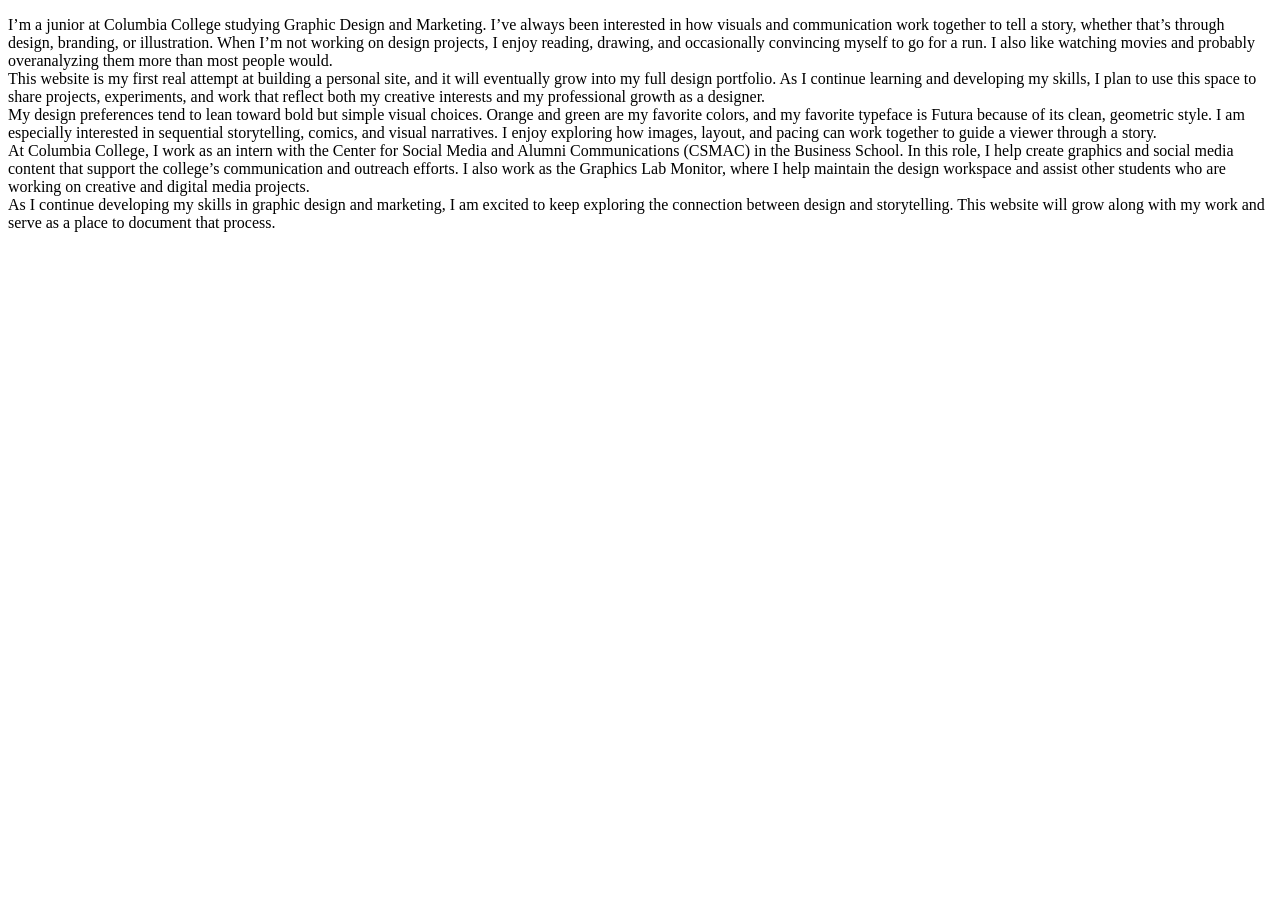
==== index.html @ 212d746a "Add files via upload" ====
<!DOCTYPE html>

<html>
	<body>

		<p id= "description">
			I’m a junior at Columbia College studying Graphic Design and Marketing. I’ve always been interested in how visuals and communication work together to tell a story, whether that’s through design, branding, or illustration. When I’m not working on design projects, I enjoy reading, drawing, and occasionally convincing myself to go for a run. I also like watching movies and probably overanalyzing them more than most people would.<br>
			This website is my first real attempt at building a personal site, and it will eventually grow into my full design portfolio. As I continue learning and developing my skills, I plan to use this space to share projects, experiments, and work that reflect both my creative interests and my professional growth as a designer.<br>
			My design preferences tend to lean toward bold but simple visual choices. Orange and green are my favorite colors, and my favorite typeface is Futura because of its clean, geometric style. I am especially interested in sequential storytelling, comics, and visual narratives. I enjoy exploring how images, layout, and pacing can work together to guide a viewer through a story.<br>
			At Columbia College, I work as an intern with the Center for Social Media and Alumni Communications (CSMAC) in the Business School. In this role, I help create graphics and social media content that support the college’s communication and outreach efforts. I also work as the Graphics Lab Monitor, where I help maintain the design workspace and assist other students who are working on creative and digital media projects.<br>
			As I continue developing my skills in graphic design and marketing, I am excited to keep exploring the connection between design and storytelling. This website will grow along with my work and serve as a place to document that process.
		</p>
	</body>
</html>
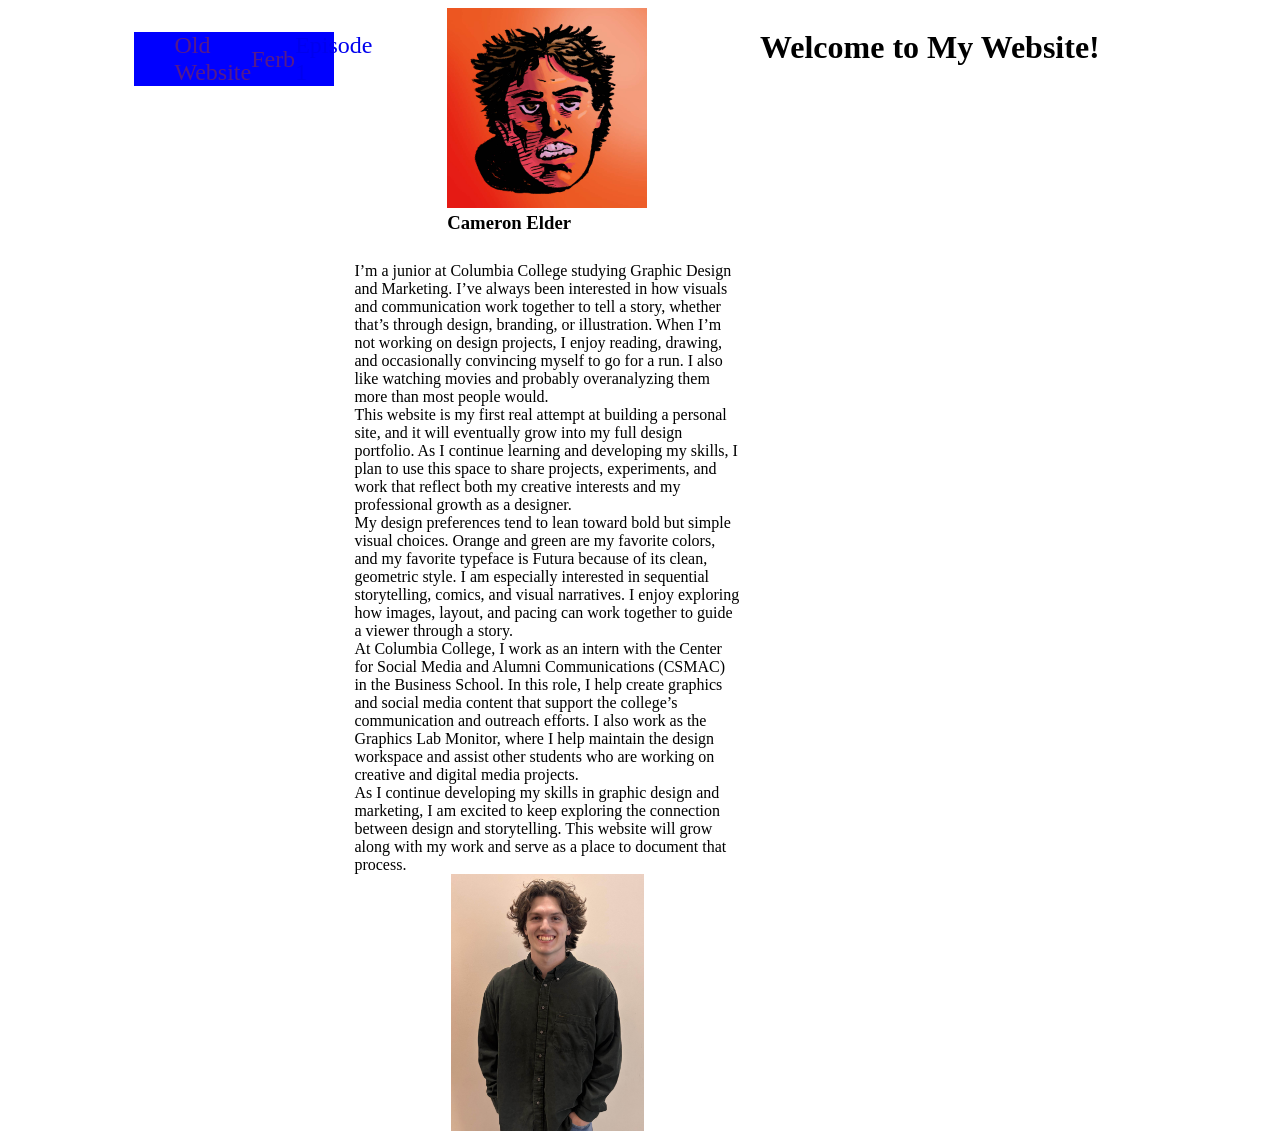
==== commit decee119: "flexbox got it layed out mostly in flex box. starting grid" ====
--- a/index.html
+++ b/index.html
@@ -1,14 +1,43 @@
 <!DOCTYPE html>
 
 <html>
+	<head>
+		<title> Cameron's Website </title>
+		<link rel= "stylesheet" href="style.css">
+	</head>
 	<body>
+		<div id="container">
+		<nav>
+			<ul>
+				<li class="links"><a href="">Old Website</a></li>
+				<li class="links"><a href="">Ferb</a></li>
+				<li class="links"><a href= "https://www.youtube.com/watch?v=fLWBx37eKBM"> Episode 1</a></li>
+			</ul>
+		</nav>
 
-		<p id= "description">
-			I’m a junior at Columbia College studying Graphic Design and Marketing. I’ve always been interested in how visuals and communication work together to tell a story, whether that’s through design, branding, or illustration. When I’m not working on design projects, I enjoy reading, drawing, and occasionally convincing myself to go for a run. I also like watching movies and probably overanalyzing them more than most people would.<br>
-			This website is my first real attempt at building a personal site, and it will eventually grow into my full design portfolio. As I continue learning and developing my skills, I plan to use this space to share projects, experiments, and work that reflect both my creative interests and my professional growth as a designer.<br>
-			My design preferences tend to lean toward bold but simple visual choices. Orange and green are my favorite colors, and my favorite typeface is Futura because of its clean, geometric style. I am especially interested in sequential storytelling, comics, and visual narratives. I enjoy exploring how images, layout, and pacing can work together to guide a viewer through a story.<br>
-			At Columbia College, I work as an intern with the Center for Social Media and Alumni Communications (CSMAC) in the Business School. In this role, I help create graphics and social media content that support the college’s communication and outreach efforts. I also work as the Graphics Lab Monitor, where I help maintain the design workspace and assist other students who are working on creative and digital media projects.<br>
-			As I continue developing my skills in graphic design and marketing, I am excited to keep exploring the connection between design and storytelling. This website will grow along with my work and serve as a place to document that process.
-		</p>
+		<header id= header>
+			<h1> Welcome to My Website!</h1>
+		</header>
+
+		<article class= "main">
+			<header class= "author">
+				<img id= "cartoon" src="ProfilePic.jpg" alt="cartoon head illustration"/>
+				<h3>Cameron Elder</h3>
+			</header>
+		
+				I’m a junior at Columbia College studying Graphic Design and Marketing. I’ve always been interested in how visuals and communication work together to tell a story, whether that’s through design, branding, or illustration. When I’m not working on design projects, I enjoy reading, drawing, and occasionally convincing myself to go for a run. I also like watching movies and probably overanalyzing them more than most people would.<br>
+				This website is my first real attempt at building a personal site, and it will eventually grow into my full design portfolio. As I continue learning and developing my skills, I plan to use this space to share projects, experiments, and work that reflect both my creative interests and my professional growth as a designer.<br>
+				My design preferences tend to lean toward bold but simple visual choices. Orange and green are my favorite colors, and my favorite typeface is Futura because of its clean, geometric style. I am especially interested in sequential storytelling, comics, and visual narratives. I enjoy exploring how images, layout, and pacing can work together to guide a viewer through a story.<br>
+				At Columbia College, I work as an intern with the Center for Social Media and Alumni Communications (CSMAC) in the Business School. In this role, I help create graphics and social media content that support the college’s communication and outreach efforts. I also work as the Graphics Lab Monitor, where I help maintain the design workspace and assist other students who are working on creative and digital media projects.<br>
+				As I continue developing my skills in graphic design and marketing, I am excited to keep exploring the connection between design and storytelling. This website will grow along with my work and serve as a place to document that process.
+			</p>
+
+			<img id= "portrait" src="websiteportrait.jpg" alt="a picture of a handsome fella"/>
+		</article>
+
+
+
+
+		</div>
 	</body>
 </html>
--- a/style.css
+++ b/style.css
@@ -0,0 +1,69 @@
+/*style goes here*/
+
+
+
+#cartoon{
+	max-width: 200px;
+}
+
+nav ul{
+	display: flex;
+	flex-direction: column;
+	list-style-type: none;
+	align-items: center;
+	background-color: blue;
+	font-size: 1.5em;
+}
+
+h3{
+	margin-top: 0;
+	margin-bottom: 1.5em;
+}
+
+nav a{
+	text-decoration: none;
+
+}
+.main{
+    display: flex;
+    flex-flow: row wrap;
+    justify-content: center;
+ 
+}
+
+	
+
+#header{
+	order:1;
+}
+
+#description {
+	order:2;
+}
+#portrait{
+	order:3;
+	width:50%;
+}
+
+
+@media screen and (min-width: 600px){
+	#container{
+		width: 80%;
+		justify-content: center;
+		margin: auto;
+	}
+	nav ul{
+		flex-direction: row;
+		justify-content: space-between;
+	}
+}
+
+@media screen and (min-width:1000px) {
+	#container{
+		display: grid;
+		grid-template-columns: 200px 1fr 1fr;
+    	grid-gap: 20px;
+    	
+	}
+}
+
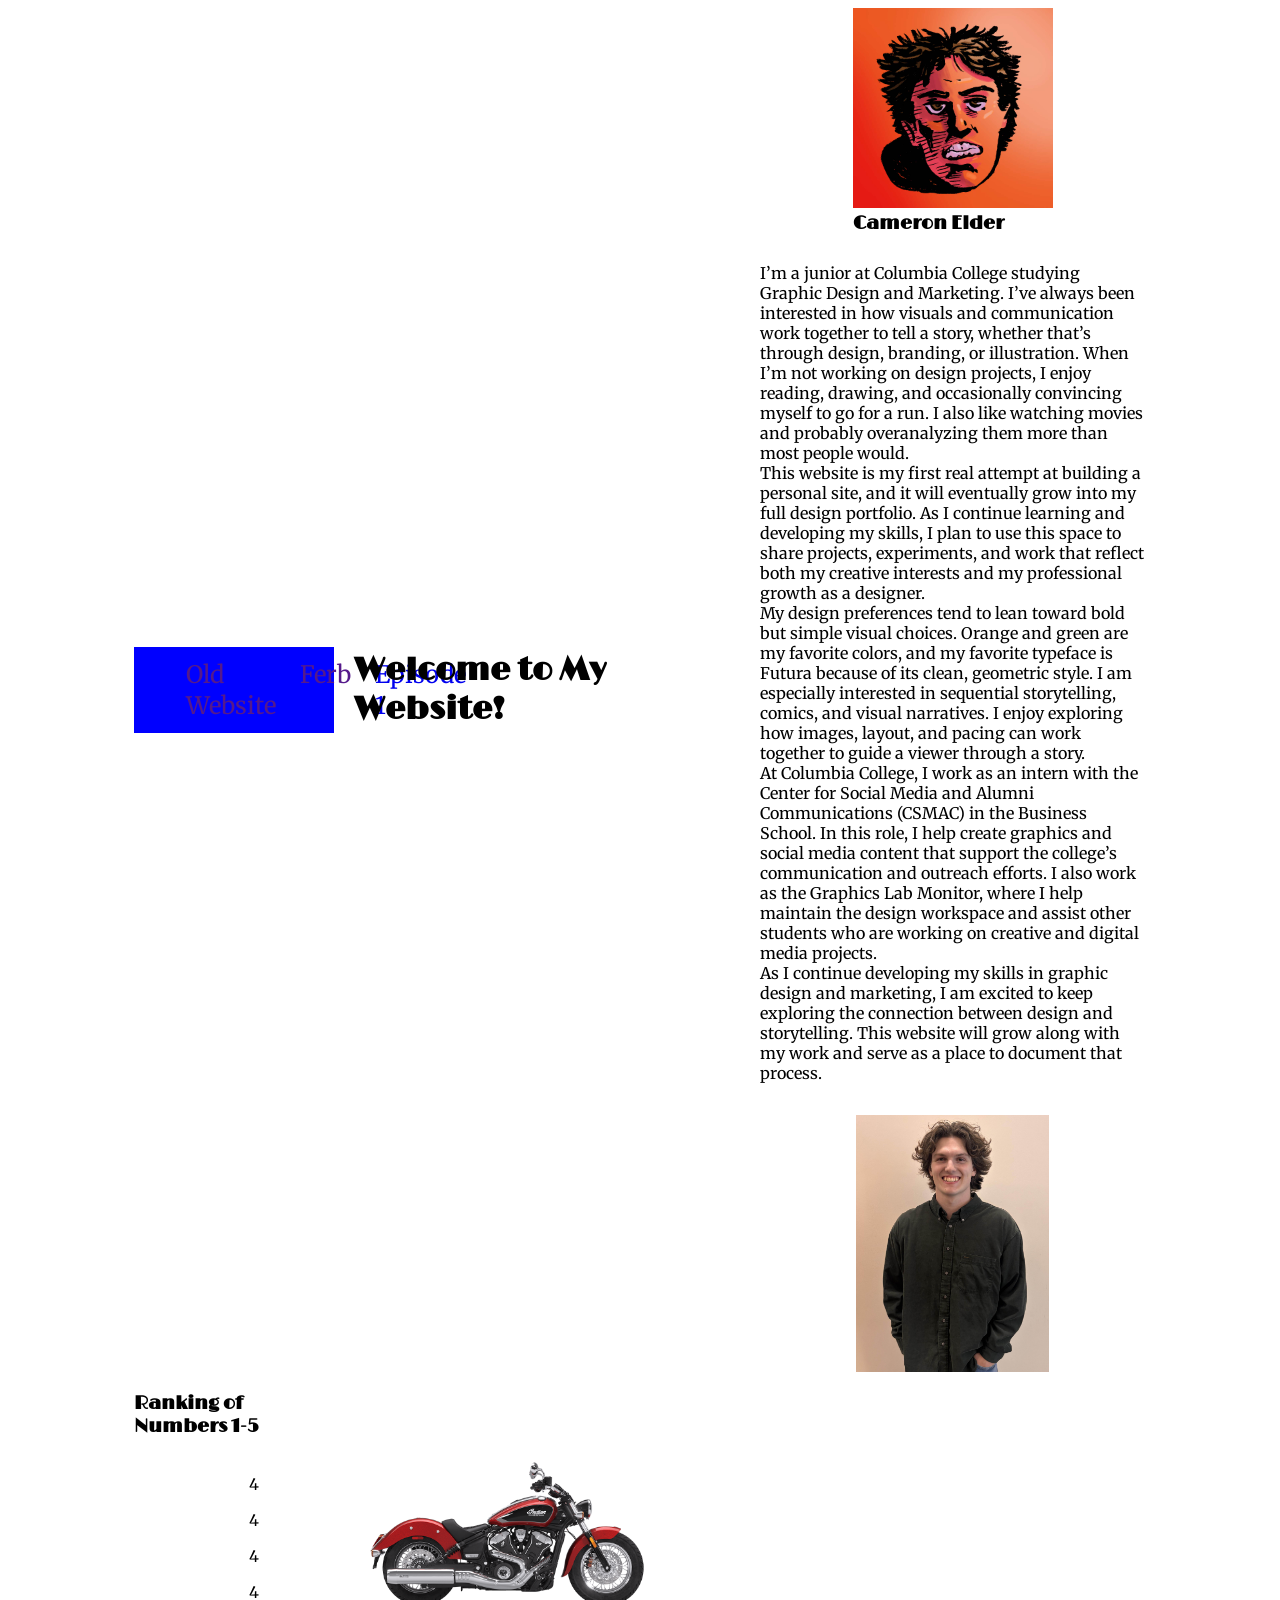
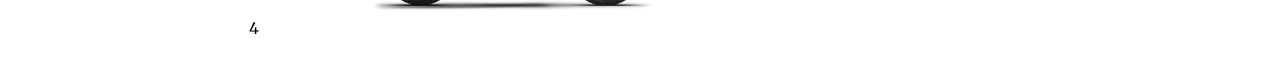
==== commit c822c7e5: "got basic style in did a lot of the flex for the smaller screen" ====
--- a/index.html
+++ b/index.html
@@ -4,6 +4,10 @@
 	<head>
 		<title> Cameron's Website </title>
 		<link rel= "stylesheet" href="style.css">
+		<link rel="preconnect" href="https://fonts.googleapis.com">
+		<link rel="preconnect" href="https://fonts.gstatic.com" crossorigin>
+		<link href="https://fonts.googleapis.com/css2?family=Limelight&family=Merriweather:ital,opsz,wght@0,18..144,300..900;1,18..144,300..900&display=swap" rel="stylesheet">
+
 	</head>
 	<body>
 		<div id="container">
@@ -35,8 +39,18 @@
 			<img id= "portrait" src="websiteportrait.jpg" alt="a picture of a handsome fella"/>
 		</article>
 
+		<aside>
+			<h3> Ranking of Numbers 1-5 </h3>
+			<ul>
+				<li> 4 </li>
+				<li> 4 </li>
+				<li> 4 </li>
+				<li> 4 </li>
+				<li> 4 </li>
+			</ul>
+		</aside>
 
-
+		<img id = "bike" src= "cool-motorcycle.webp" alt= "a picture of a motorcycle"/>
 
 		</div>
 	</body>
--- a/style.css
+++ b/style.css
@@ -1,18 +1,44 @@
 /*style goes here*/
 
+body{
+	font-family: "Merriweather";
+}
 
+#container{
+	display: flex;
+	flex-direction: column;
+	align-items: center;
+	margin: 1.5em;
+
+
+}
+
+h1, h2, h3{
+	font-family: "Limelight";
+}
 
 #cartoon{
 	max-width: 200px;
+}
+
+aside ul{
+	display: block;
+	list-style-type: none;
+	text-align: center;
+	ba
 }
 
 nav ul{
 	display: flex;
 	flex-direction: column;
 	list-style-type: none;
-	align-items: center;
+	align-items: space-between;
 	background-color: blue;
 	font-size: 1.5em;
+}
+
+ul li{
+	padding: .5em;
 }
 
 h3{
@@ -26,16 +52,12 @@
 }
 .main{
     display: flex;
-    flex-flow: row wrap;
-    justify-content: center;
+    flex-flow: column;
+    align-items: center;
  
 }
 
 	
-
-#header{
-	order:1;
-}
 
 #description {
 	order:2;
@@ -44,6 +66,12 @@
 	order:3;
 	width:50%;
 }
+
+#bike{
+	width: 80%;
+}
+
+
 
 
 @media screen and (min-width: 600px){
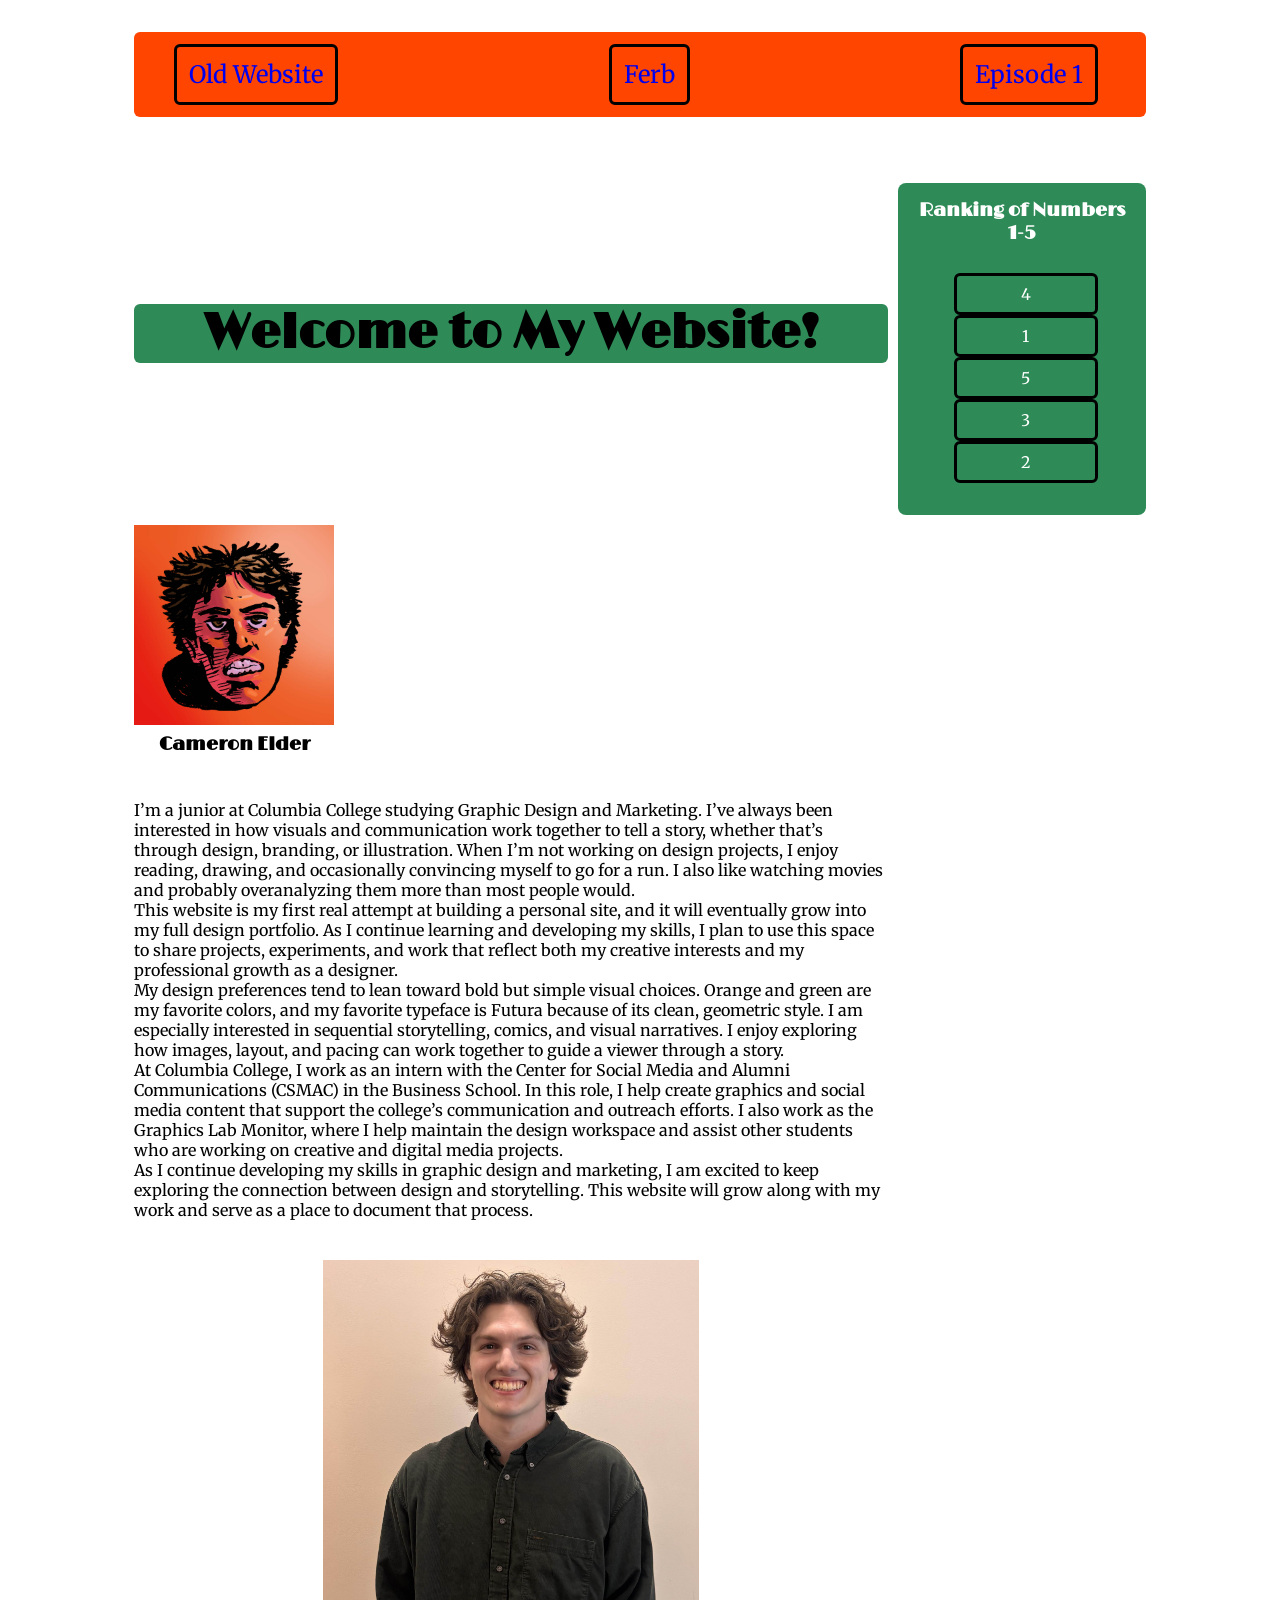
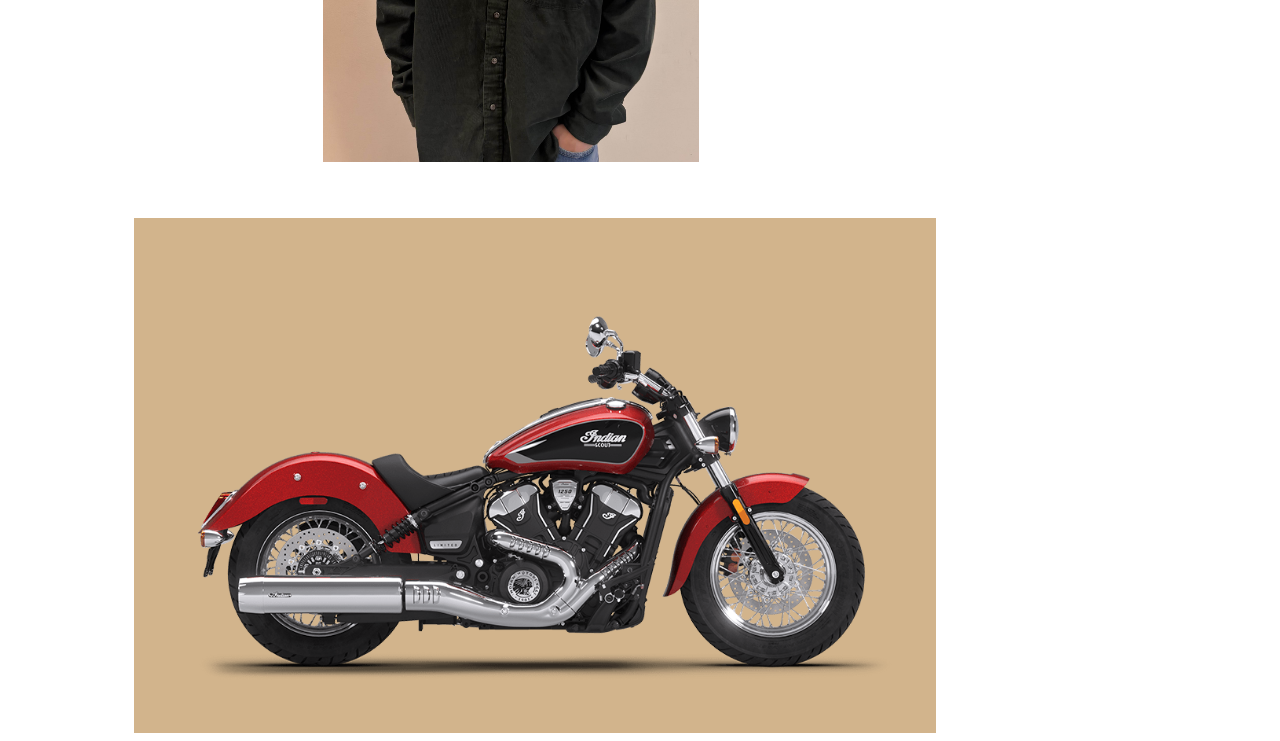
==== commit d5ecc049: "Grid Stuff Took so much time to add these things but I'm beginning to learn" ====
--- a/index.html
+++ b/index.html
@@ -13,8 +13,8 @@
 		<div id="container">
 		<nav>
 			<ul>
-				<li class="links"><a href="">Old Website</a></li>
-				<li class="links"><a href="">Ferb</a></li>
+				<li class="links"><a href="old_index">Old Website</a></li>
+				<li class="links"><a href="index_2.html">Ferb</a></li>
 				<li class="links"><a href= "https://www.youtube.com/watch?v=fLWBx37eKBM"> Episode 1</a></li>
 			</ul>
 		</nav>
@@ -29,29 +29,32 @@
 				<h3>Cameron Elder</h3>
 			</header>
 		
+			<p>
 				I’m a junior at Columbia College studying Graphic Design and Marketing. I’ve always been interested in how visuals and communication work together to tell a story, whether that’s through design, branding, or illustration. When I’m not working on design projects, I enjoy reading, drawing, and occasionally convincing myself to go for a run. I also like watching movies and probably overanalyzing them more than most people would.<br>
 				This website is my first real attempt at building a personal site, and it will eventually grow into my full design portfolio. As I continue learning and developing my skills, I plan to use this space to share projects, experiments, and work that reflect both my creative interests and my professional growth as a designer.<br>
 				My design preferences tend to lean toward bold but simple visual choices. Orange and green are my favorite colors, and my favorite typeface is Futura because of its clean, geometric style. I am especially interested in sequential storytelling, comics, and visual narratives. I enjoy exploring how images, layout, and pacing can work together to guide a viewer through a story.<br>
 				At Columbia College, I work as an intern with the Center for Social Media and Alumni Communications (CSMAC) in the Business School. In this role, I help create graphics and social media content that support the college’s communication and outreach efforts. I also work as the Graphics Lab Monitor, where I help maintain the design workspace and assist other students who are working on creative and digital media projects.<br>
 				As I continue developing my skills in graphic design and marketing, I am excited to keep exploring the connection between design and storytelling. This website will grow along with my work and serve as a place to document that process.
 			</p>
+			
+			<img id= "portrait" src="websiteportrait.jpg" alt="a picture of a handsome fella"/>
 
-			<img id= "portrait" src="websiteportrait.jpg" alt="a picture of a handsome fella"/>
+			<img id = "bike" src= "cool-motorcycle.webp" alt= "a picture of a motorcycle"/>
+
 		</article>
 
-		<aside>
+		<aside class= "rank">
 			<h3> Ranking of Numbers 1-5 </h3>
 			<ul>
 				<li> 4 </li>
-				<li> 4 </li>
-				<li> 4 </li>
-				<li> 4 </li>
-				<li> 4 </li>
+				<li> 1 </li>
+				<li> 5 </li>
+				<li> 3 </li>
+				<li> 2 </li>
 			</ul>
 		</aside>
 
-		<img id = "bike" src= "cool-motorcycle.webp" alt= "a picture of a motorcycle"/>
-
+		
 		</div>
 	</body>
 </html>
--- a/style.css
+++ b/style.css
@@ -10,11 +10,31 @@
 	align-items: center;
 	margin: 1.5em;
 
-
 }
 
 h1, h2, h3{
 	font-family: "Limelight";
+	text-align: center;
+}
+
+h1{
+	font-size: 3em;
+	background-color: #2e8b57;
+	border-radius: 6px;
+}
+.rank{
+	background-color: #2e8b57; /* your green */
+    color: white;
+    padding: 1em;
+    border-radius: 8px;
+    margin-top: 2em;
+
+
+}
+
+h3 ul{
+	padding: 0;
+	margin: 0;
 }
 
 #cartoon{
@@ -25,20 +45,31 @@
 	display: block;
 	list-style-type: none;
 	text-align: center;
-	ba
+	
 }
 
 nav ul{
 	display: flex;
 	flex-direction: column;
 	list-style-type: none;
-	align-items: space-between;
-	background-color: blue;
+	align-items:space-between;
+	background-color: orangered;
 	font-size: 1.5em;
+	border-radius: 6px;
+	padding-top: .5em;
+	padding-bottom: .5em;
 }
 
 ul li{
+	display: block;
 	padding: .5em;
+	margin-right: 2em;
+	border: solid black;
+
+}
+
+li{
+	border-radius: 6px;
 }
 
 h3{
@@ -60,15 +91,16 @@
 	
 
 #description {
-	order:2;
 }
+
 #portrait{
-	order:3;
 	width:50%;
 }
 
 #bike{
 	width: 80%;
+	background-color: tan;
+	margin-top: 2em;
 }
 
 
@@ -87,11 +119,64 @@
 }
 
 @media screen and (min-width:1000px) {
+	
+
 	#container{
 		display: grid;
-		grid-template-columns: 200px 1fr 1fr;
-    	grid-gap: 20px;
-    	
+		grid-template-columns: 2fr 1fr 1fr;
+    	grid-template-rows: auto 1fr;
+    	min-height: 100vh;
+    	grid-gap: 10px;
+    	grid-template-areas:
+
+    	"b b b"
+    	"a a d"
+    	"c c d"
 	}
+
+	.aside{
+		height: 100%;
+	}
+	.rank{
+		align-self: stretch;
+	}
+
+	header{
+		grid-area: a;
+	}
+
+	nav{
+		grid-area: b;
+		width: 100%;
+	}
+
+	.main {
+		display: flex;
+		flex-flow: row wrap;
+		justify-content: flex-start;
+		grid-area: c;
+		width: 100%;
+	}
+
+	#portrait, #bike{
+		margin-left: auto;
+		margin-right: auto;
+		display: block;
+    	padding: 1.5em;
+
+	}
+	#bike{
+		width: 100%;
+	}
+
+	.author {
+    	display: flex;
+    	flex-direction: column;
+    	align-items: center; /* or flex-start if you want left-aligned */
+    	gap: 0.5rem;
+	}
+
+
+
 }
 
